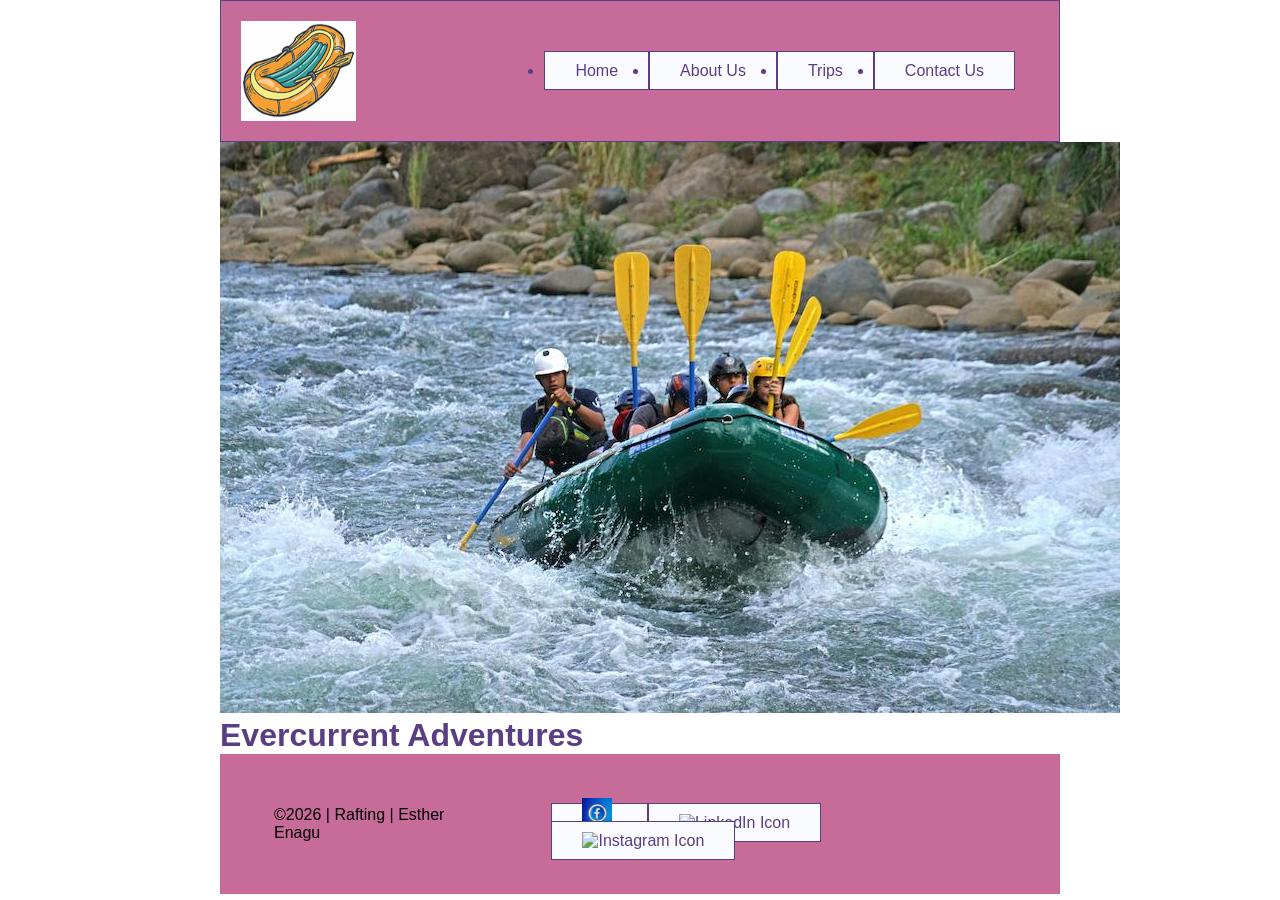
==== wwr/index.html @ 883320fb "W6 activities" ====
<!DOCTYPE html>
<html lang="en">

<head>
    <meta charset="UTF-8">
    <meta name="viewport" content="width=device-width, initial-scale=1.0">
    <title>Evercurrent Adventures' About Us</title>
    <meta name="description"
      content="Welcome to Evercurrent Adventures, where thrilling rapids meet unforgettable memories through safe, exciting experiences.">
    <meta name="author" content="Esther Enagu-Okpa">
    <link rel="stylesheet" href="styles/rafting.css">
</head>

<body>
    <header>
        <img src="images/z-boat.jpg" alt="Logo" width="115" height="100">
        <nav>
            <ul>
                <li><a href="index.html">Home</a></li>
                <li><a href="about.html">About Us</a></li>
                <li><a href="trips.html">Trips</a></li>
                <li><a href="contact.html">Contact Us</a></li>
            </ul>
        </nav>
    </header>
    <main>
        <img src="images/heroimage.jpg" alt="Image">
        <h1>Evercurrent Adventures</h1>
    </main>
    <footer>
        <p>©2026 | Rafting | Esther Enagu</p>
        <nav class="socialmedia">
            <a href="https://facebook.com">
                <img src="images/facebook.jpg" alt="Facebook Icon" width="60" height="60">
            </a>
            <a href="https://linkedin.com">
                <img src="images/linkedin.png" alt="LinkedIn Icon" width="60" height="60">
            </a>
            <a href="https://instagram.com">
                <img src="images/instagram.jpg" alt="Instagram Icon" width="60" height="60">
            </a>
        </nav>
    </footer>

</body>

</html>
---- wwr/styles/rafting.css ----
:root {
    --primary-color: #f8f4e3;
    --secondary-color: #c76b98;
    --accent1-color: #5a3e85;
    --accent2-color: #fafbff;
    --heading-font: "Georgia", serif;
    --body-font: "Verdana", sans-serif;
}

* {
    margin: 0;
    padding: 0;
    box-sizing: border-box;
}

header {
    display: grid;
    grid-template-columns: 150px 1fr;
    align-items: center;
    padding: 20px 20px;
    background-color: var(--secondary-color);
    border: 1px solid var(--accent1-color);
    margin: 20px 0;
}

nav ul {
    display: flex;
    justify-content: flex-end;
    align-items: center;
}

nav a {
    padding: 10px 30px;
    text-decoration: none;
    border: 1px solid var(--accent1-color);
    color: var(--accent1-color);
    background-color: var(--accent2-color);
}

body {
    font-family: var(--body-font);
    color: var(--accent1-color);
}

header,
main,
footer {
    width: 840px;
    margin: 0 auto;
}

.hero h1,
h2 {
    font-family: var(--heading-font);
    color: var(--primary-color);
}

.hero h1 {
    position: absolute;
    top: 20px;
    width: 100%;
    padding: 16px;
    text-align: center;
    opacity: 0.7;
    background-color: var(--accent1-color);
    color: var(--primary-color);
    border-radius: 20px;
}

h2 {
    text-align: center;
    padding: 10px;
    border-radius: 18px;
    background-color: var(--accent1-color);
}

.hero {
    position: relative;
}

.hero img {
    display: block;
    width: 100%;
    height: auto;
}

.hero article {
    position: absolute;
    bottom: 15px;
    padding: 10px;
    border-radius: 18px;
    background-color: var(--accent2-color);
    opacity: 0.7;

}

.hero article img {
    float: right;
    width: 125px;
}

nav,
p,
section,
article {
    margin: 16px;
    padding: 8px;
}

.hero,
section {
    border: 1px solid var(--accent1-color);
    margin: 20px 0;
}

.historygrid {
    display: grid;
    grid-template-columns: 1fr 200px 1fr;
    gap: 30px;
    align-items: center;
}

.history img {
    width: 200px;
}

.adventure {
    padding: 30px;
    text-align: center;
    display: grid;
    grid-template-columns: repeat(5, 1fr);
    gap: 10px;
    width: 100%;
}

.adventure h2 {
    grid-column: 1 / -1;
}

figure img {
    width: 150px;
    height: 200px;
}

.address {
    margin-bottom: 5px;
    text-align: center;
    font-weight: 50;
    background-color: var(--primary-color);
}

.address h1 {
    font-size: 2rem;

}

.address p {
    margin: 1px;
    line-height: 0.8;
}

.flex-container {
    display: flex;
    gap: 2rem;
    align-items: flex-start;
    background-color: var(--primary-color);
}

.map,
form {
    flex: 1;
}

iframe {
    width: 400px;
    height: 300px;
}

.form-first {
    display: grid;
    grid-template-columns: 100px 250px;
    gap: 10px;
    align-items: center;
    margin-bottom: 10px;
}

.purpose {
    display: flex;
    align-items: flex-start;
    gap: 10px;
}

.purpose legend {
    width: 100px;
}

.options label {
    display: block;
    margin-bottom: 8px;
}

textarea {
    width: 370px;
    height: 80px;
}

.newsletter {
    display: flex;
    align-items: center;
    gap: 8px;
}

button {
    width: 360px;
    padding: 10px;
    margin: 10px;
    font-size: 1rem;
}

.profile {
    display: grid;
    grid-template-columns: repeat(3, 1fr);
    gap: 20px;
    text-align: center;
    color: black;
    background-color: var(--primary-color);
}

footer {
    display: flex;
    gap: 10px;
    justify-content: center;
    align-items: center;
    padding: 20px 30px;
    background-color: var(--secondary-color);
}

footer p {
    color: black;
}

socialmedia {
    display: flex;
}

.socialmedia a {
    text-decoration: none;
    border: 1px solid var(--accent1-color);
}

.socialmedia img {
    width: 30px;
    height: 30px;
}
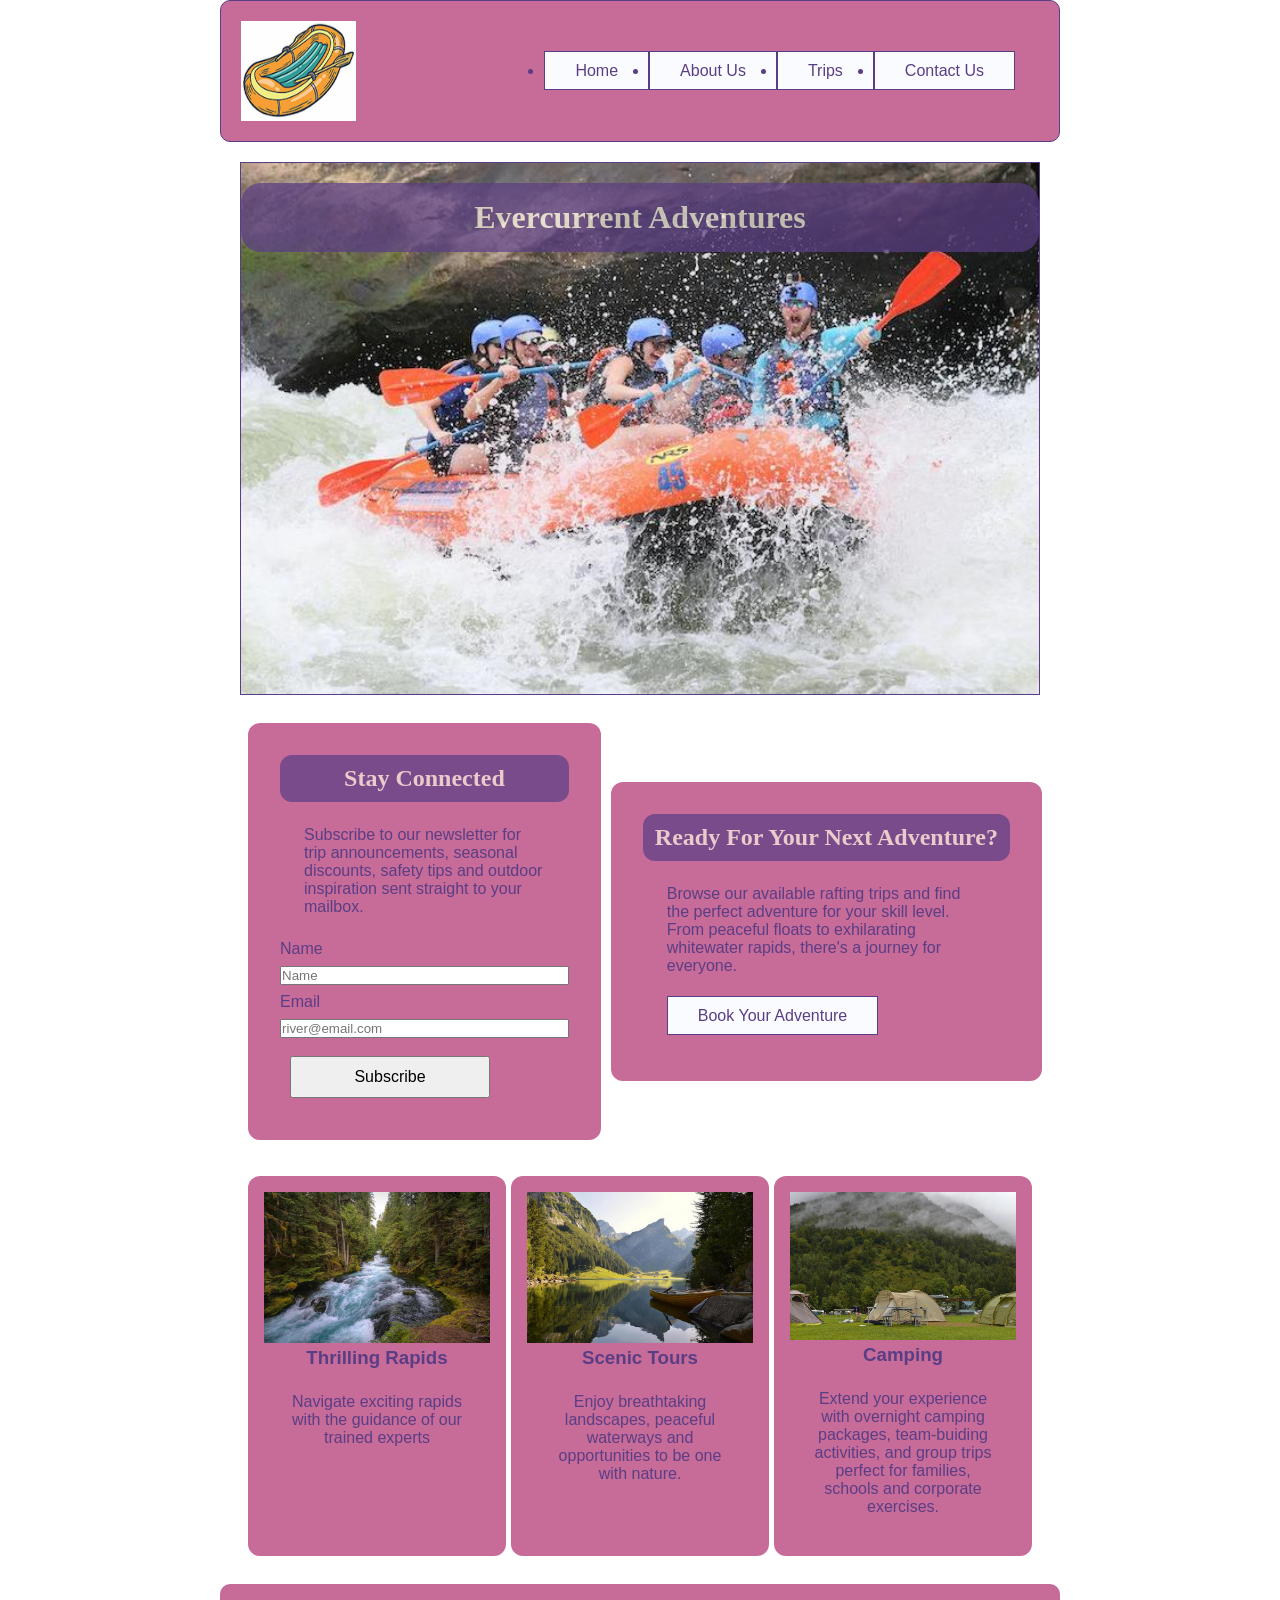
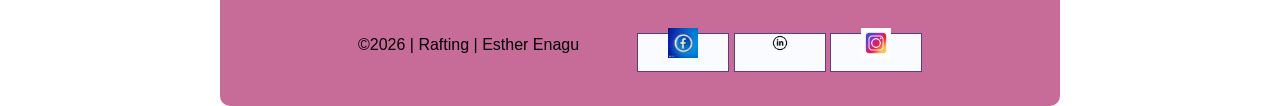
==== commit 62ba0603: "Finals" ====
--- a/wwr/index.html
+++ b/wwr/index.html
@@ -4,7 +4,7 @@
 <head>
     <meta charset="UTF-8">
     <meta name="viewport" content="width=device-width, initial-scale=1.0">
-    <title>Evercurrent Adventures' About Us</title>
+    <title>Evercurrent Adventures' Home Page</title>
     <meta name="description"
       content="Welcome to Evercurrent Adventures, where thrilling rapids meet unforgettable memories through safe, exciting experiences.">
     <meta name="author" content="Esther Enagu-Okpa">
@@ -24,18 +24,63 @@
         </nav>
     </header>
     <main>
-        <img src="images/heroimage.jpg" alt="Image">
-        <h1>Evercurrent Adventures</h1>
+        <div class="hero">
+            <img src="images/heroimage.jpg" alt="Image">
+            <h1>Evercurrent Adventures</h1>
+        </div>
+        <section class="container">
+            <div class="newsletter-box">
+                <h2>Stay Connected</h2>
+                <p>Subscribe to our newsletter for trip announcements, seasonal discounts, safety
+                    tips and outdoor inspiration sent straight to your mailbox.</p>
+                <form>
+                    <label for="name">Name</label>
+                    <input type="text" id="name" name="name" placeholder="Name">
+                    <label for="email">Email</label>
+                    <input type="email" id="email" name="email" placeholder="river@email.com">
+                    <button type="submit">Subscribe</button>
+                </form>
+            </div>
+            <div class="cta">
+                <h2>Ready For Your Next Adventure?</h2>
+                <p>Browse our available rafting trips and find the perfect adventure for your skill
+                    level. From peaceful floats to exhilarating whitewater rapids, there's a journey
+                    for everyone.
+                </p>
+                <nav>
+                    <a href="trips.html">Book Your Adventure</a>
+                </nav>
+            </div>
+        </section>
+        <section class="offerings">
+            <div class="offering">
+                <img src="images/rapid.jpg">
+                <h3>Thrilling Rapids</h3>
+                <p>Navigate exciting rapids with the guidance of our trained experts</p>
+            </div>
+            <div class="offering">
+                <img src="images/peacefulriver.jpg">
+                <h3>Scenic Tours</h3>
+                <p>Enjoy breathtaking landscapes, peaceful waterways and opportunities to be one
+                    with
+                    nature.</p>
+            </div>
+            <div class="offering">
+                <img src="images/camp.jpg">
+                <h3>Camping</h3>
+                <p>Extend your experience with overnight camping packages, team-buiding activities,
+                    and
+                    group trips perfect for families, schools and corporate exercises.</p>
+            </div>
+        </section>
     </main>
     <footer>
         <p>©2026 | Rafting | Esther Enagu</p>
         <nav class="socialmedia">
             <a href="https://facebook.com">
-                <img src="images/facebook.jpg" alt="Facebook Icon" width="60" height="60">
-            </a>
+                <img src="images/facebook.jpg" alt="Facebook Icon" width="60" height="60"></a>
             <a href="https://linkedin.com">
-                <img src="images/linkedin.png" alt="LinkedIn Icon" width="60" height="60">
-            </a>
+                <img src="images/linkedin.png" alt="LinkedIn Icon" width="60" height="60"></a>
             <a href="https://instagram.com">
                 <img src="images/instagram.jpg" alt="Instagram Icon" width="60" height="60">
             </a>
--- a/wwr/styles/rafting.css
+++ b/wwr/styles/rafting.css
@@ -21,6 +21,7 @@
     background-color: var(--secondary-color);
     border: 1px solid var(--accent1-color);
     margin: 20px 0;
+    border-radius: 10px;
 }
 
 nav ul {
@@ -110,7 +111,7 @@
 .hero,
 section {
     border: 1px solid var(--accent1-color);
-    margin: 20px 0;
+    margin: 20px;
 }
 
 .historygrid {
@@ -226,6 +227,95 @@
     background-color: var(--primary-color);
 }
 
+.container {
+    display: grid;
+    grid-template-columns: 45% 55%;
+    gap: 10px;
+    align-items: center;
+    border: none;
+
+}
+
+.container h2 {
+    text-align: center;
+    padding: 10px;
+    border-radius: 12px;
+    opacity: 0.7
+}
+
+.newsletter-box,
+.cta {
+    background-color: var(--secondary-color);
+    padding: 2rem;
+    border-radius: 12px;
+}
+
+.newsletter-box form {
+    display: flex;
+    flex-direction: column;
+    gap: .5rem;
+}
+
+.newsletter-box button {
+    width: 200px;
+    padding: 10px;
+    margin: 10px;
+    font-size: 1rem;
+}
+
+.offerings {
+    display: grid;
+    grid-template-columns: 1fr 1fr 1fr;
+    gap: 5px;
+    border: none;
+}
+
+.offering {
+    text-align: center;
+    padding: 1rem;
+    background-color: var(--secondary-color);
+    border-radius: 12px;
+}
+
+.offering img {
+    width: 100%;
+    height: auto;
+}
+
+h1 {
+    text-align: center;
+}
+
+.trips {
+    display: grid;
+    grid-template-columns: 1fr 1fr 1fr;
+    gap: 10px;
+    background-color: var(--primary-color);
+}
+
+.trip img {
+    width: 100%
+}
+
+table {
+    width: 100%;
+    border-collapse: collapse;
+    margin: 2rem 0;
+    background-color: var(--primary-color);
+}
+
+th,
+td {
+    border: 1px solid var(--accent1-color);
+    padding: 12px;
+    text-align: center;
+}
+
+thead tr {
+    background-color: var(--secondary-color);
+
+}
+
 footer {
     display: flex;
     gap: 10px;
@@ -233,6 +323,7 @@
     align-items: center;
     padding: 20px 30px;
     background-color: var(--secondary-color);
+    border-radius: 10px;
 }
 
 footer p {
